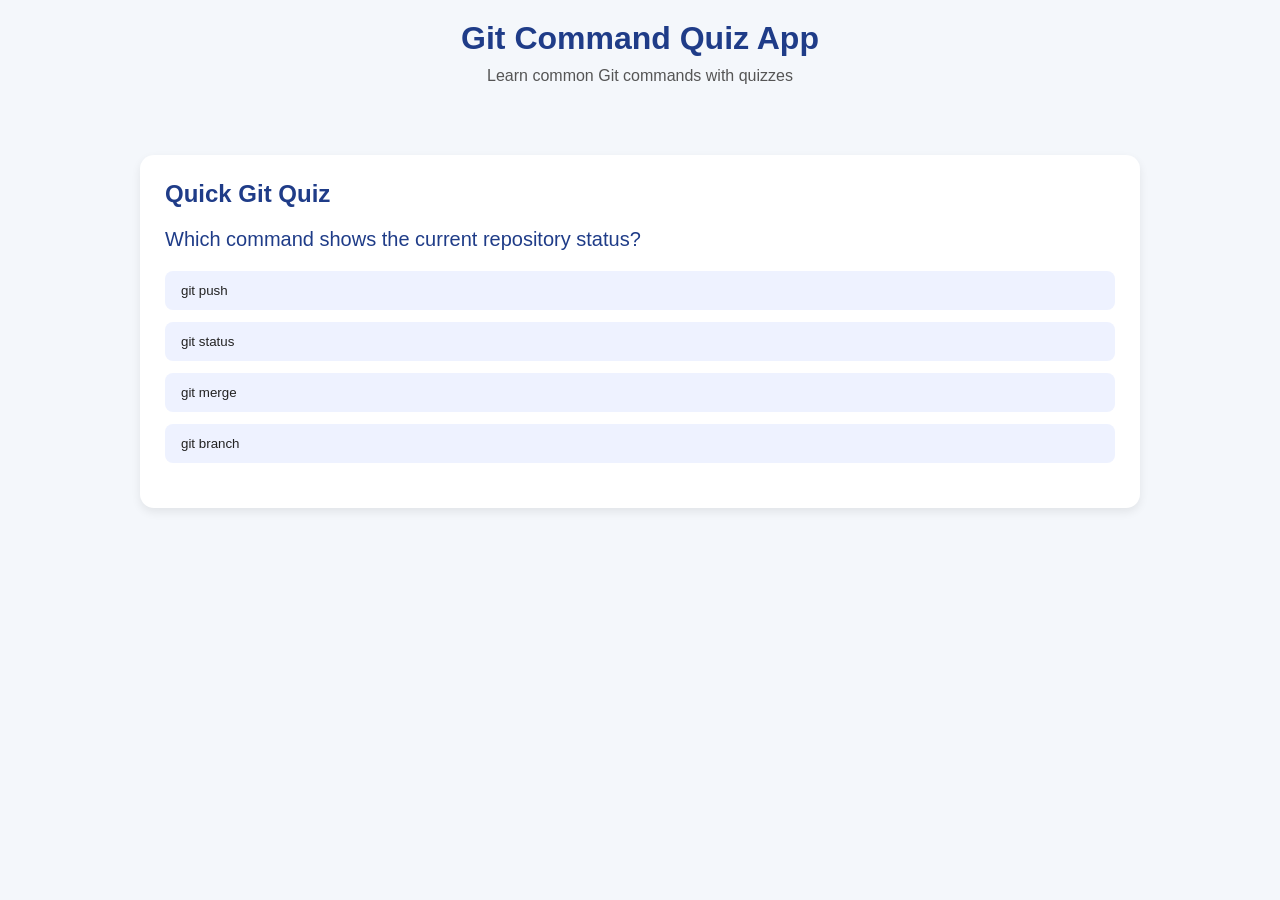
==== index.html @ 7fd75b9e "Page" ====
<!DOCTYPE html>
<html lang="en">
<head>
  <meta charset="UTF-8" />
  <meta name="viewport" content="width=device-width, initial-scale=1.0" />
  <title>Git Command Learning App</title>
  <style>
    * {
      margin: 0;
      padding: 0;
      box-sizing: border-box;
      font-family: Arial, sans-serif;
    }

    body {
      background: #f4f7fb;
      color: #222;
      min-height: 100vh;
      padding: 20px;
    }

    .container {
      max-width: 1000px;
      margin: auto;
    }

    h1 {
      text-align: center;
      margin-bottom: 10px;
      color: #1f3c88;
    }

    .subtitle {
      text-align: center;
      margin-bottom: 30px;
      color: #555;
    }

    .search-box {
      margin-bottom: 25px;
      display: flex;
      justify-content: center;
    }

    .search-box input {
      width: 100%;
      max-width: 500px;
      padding: 12px;
      border: 2px solid #1f3c88;
      border-radius: 10px;
      font-size: 16px;
      outline: none;
    }

    .command-grid {
      display: grid;
      grid-template-columns: repeat(auto-fit, minmax(280px, 1fr));
      gap: 20px;
    }

    .card {
      background: white;
      border-radius: 14px;
      padding: 20px;
      box-shadow: 0 4px 10px rgba(0,0,0,0.08);
      transition: transform 0.2s;
      position: relative;
    }

    .card:hover {
      transform: translateY(-5px);
    }

    .command {
      background: #1f3c88;
      color: white;
      padding: 10px;
      border-radius: 8px;
      margin-bottom: 12px;
      font-weight: bold;
      overflow-x: auto;
    }

    .description {
      margin-bottom: 15px;
      line-height: 1.5;
      color: #444;
    }

    .example {
      background: #eef2ff;
      padding: 10px;
      border-left: 4px solid #1f3c88;
      border-radius: 6px;
      font-family: monospace;
      margin-bottom: 15px;
      overflow-x: auto;
    }

    button {
      border: none;
      background: #1f3c88;
      color: white;
      padding: 10px 14px;
      border-radius: 8px;
      cursor: pointer;
      transition: background 0.2s;
    }

    button:hover {
      background: #162d63;
    }

    .quiz-section {
      margin-top: 40px;
      background: white;
      padding: 25px;
      border-radius: 14px;
      box-shadow: 0 4px 10px rgba(0,0,0,0.08);
      margin-bottom: 20px;
    }

    .quiz-question {
      font-size: 20px;
      margin-bottom: 20px;
      color: #1f3c88;
    }

    .quiz-options {
      display: grid;
      gap: 12px;
    }

    .option-btn {
      text-align: left;
      background: #eef2ff;
      color: #222;
      border: 2px solid transparent;
    }

    .option-btn:hover {
      background: #dbe4ff;
    }

    .correct {
      background: #c8f7c5 !important;
      border-color: green;
    }

    .wrong {
      background: #ffd6d6 !important;
      border-color: red;
    }

    .score {
      margin-top: 20px;
      font-size: 18px;
      font-weight: bold;
      color: #1f3c88;
    }

    .copy-message {
      position: absolute;
      top: 15px;
      right: 15px;
      background: #1f3c88;
      color: white;
      padding: 5px 10px;
      border-radius: 6px;
      font-size: 12px;
      opacity: 0;
      transition: opacity 0.3s;
    }

    .show {
      opacity: 1;
    }

    @media (max-width: 600px) {
      .quiz-question {
        font-size: 18px;
      }
    }
  </style>
</head>
<body>
  <div class="container">
    <h1>Git Command Quiz App</h1>
    <p class="subtitle">Learn common Git commands with quizzes</p>

    

    <div class="command-grid" id="commandGrid"></div>

    <div class="quiz-section">
      <h2 style="margin-bottom:20px; color:#1f3c88;">Quick Git Quiz</h2>
      <div class="quiz-question" id="question"></div>
      <div class="quiz-options" id="options"></div>
      <div class="score" id="score"></div>
    </div>
  </div>

  <script>
    const commands = [
     
      

    ];

    const commandGrid = document.getElementById('commandGrid');
    const searchInput = document.getElementById('searchInput');

    function renderCommands(list) {
      commandGrid.innerHTML = '';

      list.forEach(item => {
        const card = document.createElement('div');
        card.classList.add('card');

        card.innerHTML = `
          <div class="copy-message">Copied!</div>
          <div class="command">${item.command}</div>
          <div class="description">${item.description}</div>
          <div class="example">${item.example}</div>
          <button onclick="copyCommand('${item.command}', this)">Copy Command</button>
        `;

        commandGrid.appendChild(card);
      });
    }

    function copyCommand(command, button) {
      navigator.clipboard.writeText(command);

      const message = button.parentElement.querySelector('.copy-message');
      message.classList.add('show');

      setTimeout(() => {
        message.classList.remove('show');
      }, 1500);
    }


    renderCommands(commands);

    const quizData = [
      {
        question: 'Which command shows the current repository status?',
        options: ['git push', 'git status', 'git merge', 'git branch'],
        answer: 'git status'
      },
      {
        question: 'Which command creates a commit?',
        options: ['git pull', 'git add .', 'git commit -m "message"', 'git log'],
        answer: 'git commit -m "message"'
      },
      {
        question: 'Which command uploads commits to GitHub?',
        options: ['git push', 'git status', 'git init', 'git branch'],
        answer: 'git push'
      },
      {
        question: 'Which command creates and switches to a branch?',
        options: ['git switch -c navbar', 'git pull', 'git add .', 'git log'],
        answer: 'git switch -c navbar'
      },
    
  {
    question: 'Which command creates a new Git repository?',
    options: ['git start', 'git init', 'git create', 'git new'],
    answer: 'git init'
  },
  {
    question: 'Which command shows the current repository status?',
    options: ['git push', 'git status', 'git merge', 'git branch'],
    answer: 'git status'
  },
  {
    question: 'Which command adds all files to the staging area?',
    options: ['git add .', 'git stage', 'git commit', 'git push'],
    answer: 'git add .'
  },
  {
    question: 'Which command creates a commit?',
    options: ['git pull', 'git add', 'git commit -m "message"', 'git branch'],
    answer: 'git commit -m "message"'
  },
  {
    question: 'Which command shows commit history?',
    options: ['git log', 'git push', 'git status', 'git init'],
    answer: 'git log'
  },
  {
    question: 'Which command shows compact commit history?',
    options: ['git shortlog', 'git log --oneline', 'git history', 'git show'],
    answer: 'git log --oneline'
  },
  {
    question: 'Which command creates a new branch?',
    options: ['git branch feature-login', 'git switch main', 'git merge', 'git init'],
    answer: 'git branch feature-login'
  },
  {
    question: 'Which command switches to another branch?',
    options: ['git branch', 'git switch main', 'git push', 'git fetch'],
    answer: 'git switch main'
  },
  {
    question: 'Which command creates and switches to a branch?',
    options: ['git merge', 'git switch -c navbar', 'git pull', 'git reset'],
    answer: 'git switch -c navbar'
  },
  {
    question: 'Which command merges a branch into current branch?',
    options: ['git merge feature-navbar', 'git add .', 'git clone', 'git log'],
    answer: 'git merge feature-navbar'
  },
  {
    question: 'Which command uploads commits to GitHub?',
    options: ['git pull', 'git push', 'git merge', 'git status'],
    answer: 'git push'
  },
  {
    question: 'Which command downloads latest changes from remote?',
    options: ['git add', 'git pull', 'git branch', 'git mv'],
    answer: 'git pull'
  },
  {
    question: 'Which command downloads remote changes without merging?',
    options: ['git fetch', 'git push', 'git add', 'git restore'],
    answer: 'git fetch'
  },
  {
    question: 'Which command clones a repository?',
    options: ['git clone', 'git copy', 'git fetch', 'git init'],
    answer: 'git clone'
  },
  {
    question: 'Which command shows unstaged changes?',
    options: ['git diff', 'git log', 'git stash', 'git clean'],
    answer: 'git diff'
  },
  {
    question: 'Which command shows staged changes?',
    options: ['git diff --staged', 'git add .', 'git branch', 'git grep'],
    answer: 'git diff --staged'
  },
  {
    question: 'Which command discards file changes?',
    options: ['git restore file.txt', 'git push', 'git fetch', 'git tag'],
    answer: 'git restore file.txt'
  },
  {
    question: 'Which command removes a file from staging area?',
    options: ['git restore --staged app.js', 'git merge', 'git clone', 'git log'],
    answer: 'git restore --staged app.js'
  },
  {
    question: 'Which command deletes a file and stages deletion?',
    options: ['git rm old.txt', 'git clean', 'git branch', 'git show'],
    answer: 'git rm old.txt'
  },
  {
    question: 'Which command renames a file?',
    options: ['git rename', 'git mv old.txt new.txt', 'git branch', 'git fetch'],
    answer: 'git mv old.txt new.txt'
  },
  {
    question: 'Which command shows remote repositories?',
    options: ['git remote -v', 'git pull', 'git tag', 'git log'],
    answer: 'git remote -v'
  },
  {
    question: 'Which command adds a remote repository?',
    options: ['git remote add origin url', 'git clone', 'git reset', 'git show'],
    answer: 'git remote add origin url'
  },
  {
    question: 'Which command pushes and sets upstream branch?',
    options: ['git push -u origin main', 'git add .', 'git fetch', 'git merge'],
    answer: 'git push -u origin main'
  },
  {
    question: 'Which command temporarily saves changes?',
    options: ['git stash', 'git pull', 'git init', 'git show'],
    answer: 'git stash'
  },
  {
    question: 'Which command restores stashed changes?',
    options: ['git stash pop', 'git push', 'git diff', 'git clean'],
    answer: 'git stash pop'
  },
  {
    question: 'Which command shows all stashes?',
    options: ['git stash list', 'git log', 'git tag', 'git branch'],
    answer: 'git stash list'
  },
  {
    question: 'Which command unstages a file?',
    options: ['git reset HEAD file.txt', 'git push', 'git show', 'git archive'],
    answer: 'git reset HEAD file.txt'
  },
  {
    question: 'Which command removes all local changes?',
    options: ['git reset --hard', 'git add .', 'git fetch', 'git stash'],
    answer: 'git reset --hard'
  },
  {
    question: 'Which command reverses a commit using a new commit?',
    options: ['git revert commit-id', 'git rebase', 'git grep', 'git blame'],
    answer: 'git revert commit-id'
  },
  {
    question: 'Which command copies a commit into current branch?',
    options: ['git cherry-pick commit-id', 'git stash', 'git rm', 'git show'],
    answer: 'git cherry-pick commit-id'
  },
  {
    question: 'Which command reapplies commits on another branch?',
    options: ['git rebase main', 'git pull', 'git clean', 'git archive'],
    answer: 'git rebase main'
  },
  {
    question: 'Which command lists tags?',
    options: ['git tag', 'git grep', 'git mv', 'git shortlog'],
    answer: 'git tag'
  },
  {
    question: 'Which command creates a new tag?',
    options: ['git tag v1.0', 'git push', 'git fetch', 'git reset'],
    answer: 'git tag v1.0'
  },
  {
    question: 'Which command shows details of a commit?',
    options: ['git show', 'git branch', 'git clean', 'git add'],
    answer: 'git show'
  },
  {
    question: 'Which command shows who changed each line?',
    options: ['git blame app.js', 'git merge', 'git fetch', 'git clone'],
    answer: 'git blame app.js'
  },
  {
    question: 'Which command sets Git username globally?',
    options: [
      'git config --global user.name "Nayeem"',
      'git init',
      'git tag',
      'git stash'
    ],
    answer: 'git config --global user.name "Nayeem"'
  },
  {
    question: 'Which command sets Git email globally?',
    options: [
      'git config --global user.email "mail@example.com"',
      'git reset',
      'git log',
      'git branch'
    ],
    answer: 'git config --global user.email "mail@example.com"'
  },
  {
    question: 'Which command shows Git settings?',
    options: ['git config --list', 'git clean', 'git add .', 'git pull'],
    answer: 'git config --list'
  },
  {
    question: 'Which command deletes a branch?',
    options: ['git branch -d feature-login', 'git show', 'git fetch', 'git tag'],
    answer: 'git branch -d feature-login'
  },
  {
    question: 'Which command removes untracked files?',
    options: ['git clean -f', 'git clone', 'git stash', 'git merge'],
    answer: 'git clean -f'
  },
  {
    question: 'Which command lists tracked files?',
    options: ['git ls-files', 'git diff', 'git mv', 'git reset'],
    answer: 'git ls-files'
  },
  {
    question: 'Which command shows commit summary by author?',
    options: ['git shortlog', 'git show', 'git grep', 'git fetch'],
    answer: 'git shortlog'
  },
  {
    question: 'Which command creates a zip archive?',
    options: ['git archive', 'git stash', 'git pull', 'git blame'],
    answer: 'git archive'
  },
  {
    question: 'Which command starts searching for bad commit?',
    options: ['git bisect start', 'git branch', 'git tag', 'git mv'],
    answer: 'git bisect start'
  },
  {
    question: 'Which command searches text in repository files?',
    options: ['git grep "navbar"', 'git merge', 'git clean', 'git clone'],
    answer: 'git grep "navbar"'
  },
  {
    question: 'Which command shows reference history?',
    options: ['git reflog', 'git archive', 'git stash', 'git add'],
    answer: 'git reflog'
  },
  {
    question: 'Which command edits the last commit?',
    options: ['git commit --amend', 'git pull', 'git fetch', 'git rm'],
    answer: 'git commit --amend'
  },
  {
    question: 'Which command pulls changes from origin main?',
    options: ['git pull origin main', 'git push', 'git show', 'git init'],
    answer: 'git pull origin main'
  },
  {
    question: 'Which command stages a specific file?',
    options: ['git add app.js', 'git merge', 'git clean', 'git clone'],
    answer: 'git add app.js'
  },
  {
    question: 'Which command switches to main branch?',
    options: ['git switch main', 'git stash', 'git tag', 'git grep'],
    answer: 'git switch main'
  },
  {
    question: 'Which command checks repository state?',
    options: ['git status', 'git mv', 'git archive', 'git reflog'],
    answer: 'git status'
  }
];

    let currentQuestion = 0;
    let score = 0;

    const questionEl = document.getElementById('question');
    const optionsEl = document.getElementById('options');
    const scoreEl = document.getElementById('score');

    function loadQuestion() {
      const currentQuiz = quizData[currentQuestion];

      questionEl.textContent = currentQuiz.question;
      optionsEl.innerHTML = '';

      currentQuiz.options.forEach(option => {
        const button = document.createElement('button');
        button.classList.add('option-btn');
        button.textContent = option;

        button.addEventListener('click', () => {
          checkAnswer(button, option, currentQuiz.answer);
        });

        optionsEl.appendChild(button);
      });
    }

    function checkAnswer(button, selected, correct) {
      const allButtons = document.querySelectorAll('.option-btn');

      allButtons.forEach(btn => btn.disabled = true);

      if (selected === correct) {
        button.classList.add('correct');
        score++;
      } else {
        button.classList.add('wrong');

        allButtons.forEach(btn => {
          if (btn.textContent === correct) {
            btn.classList.add('correct');
          }
        });
      }

      scoreEl.textContent = `Score: ${score} / ${quizData.length}`;

      setTimeout(() => {
        currentQuestion++;

        if (currentQuestion < quizData.length) {
          loadQuestion();
        } else {
          questionEl.textContent = 'Quiz Completed!';
          optionsEl.innerHTML = '<h3>You finished the Git quiz.</h3>';
        }
      }, 1200);
    }

    loadQuestion();
  </script>
</body>
</html>
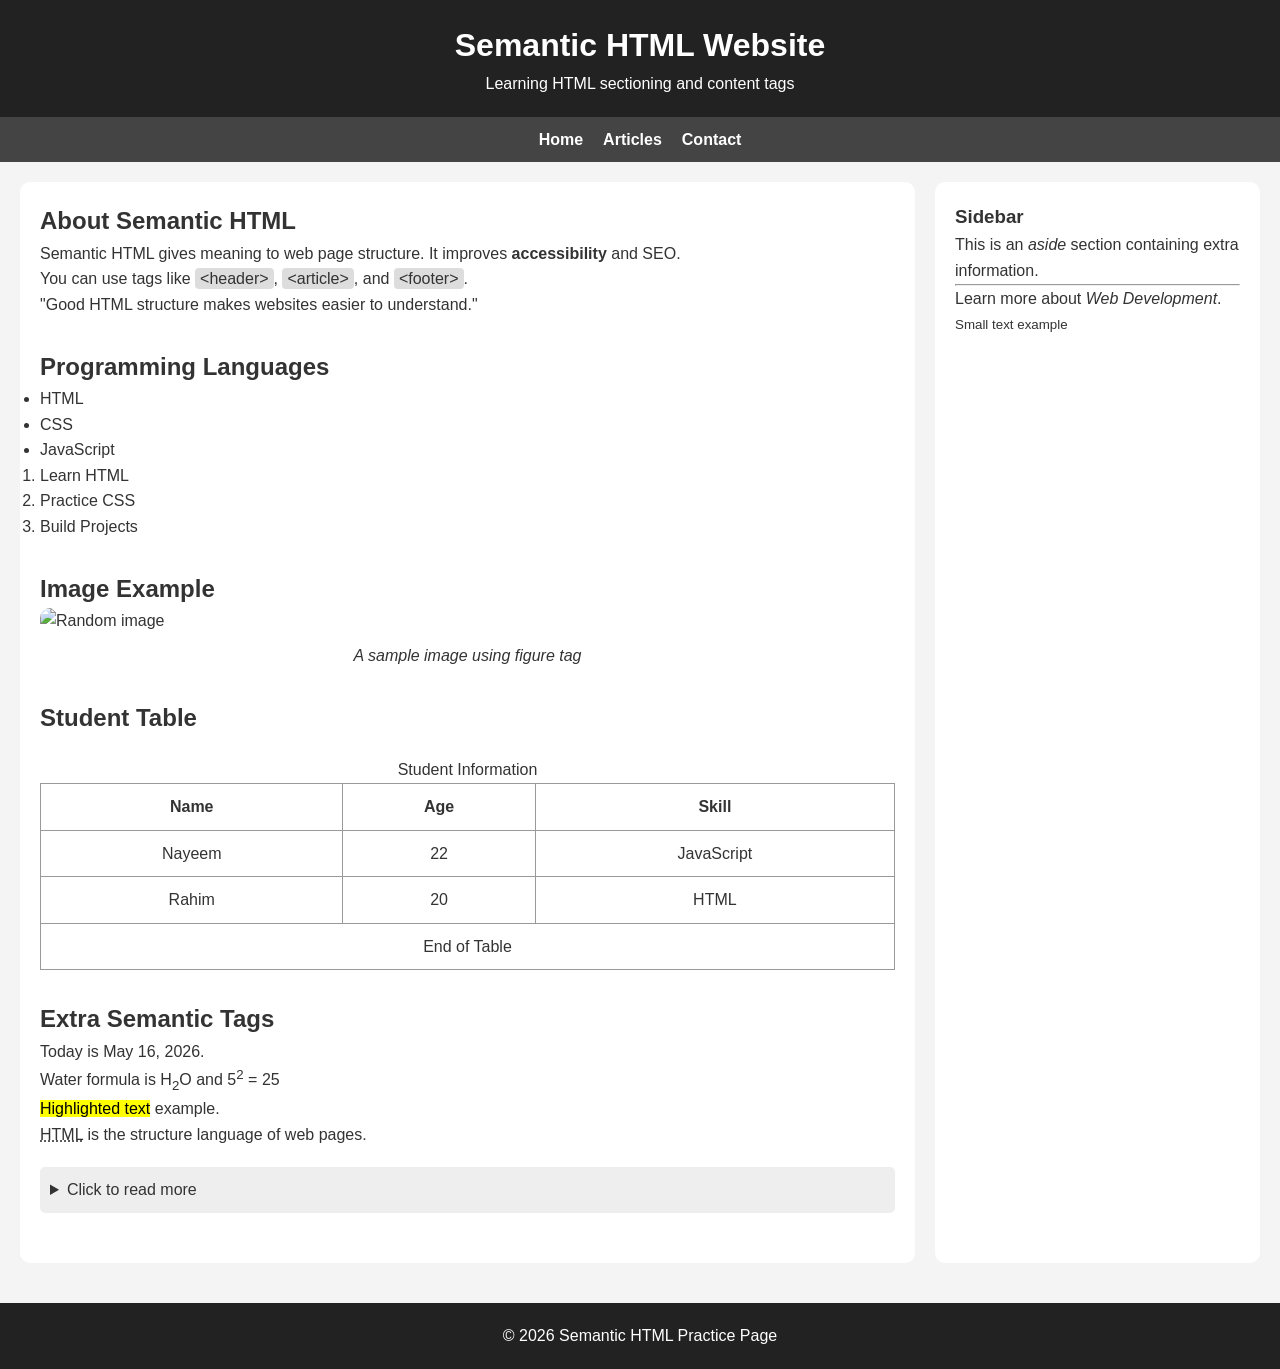
==== commit 971d3979: "updated with html semantic page" ====
--- a/index.html
+++ b/index.html
@@ -2,595 +2,280 @@
 <html lang="en">
 <head>
   <meta charset="UTF-8" />
-  <meta name="viewport" content="width=device-width, initial-scale=1.0" />
-  <title>Git Command Learning App</title>
+  <meta name="viewport" content="width=device-width, initial-scale=1.0"/>
+  <title>Semantic HTML Practice</title>
+
   <style>
-    * {
-      margin: 0;
-      padding: 0;
-      box-sizing: border-box;
-      font-family: Arial, sans-serif;
-    }
-
-    body {
-      background: #f4f7fb;
-      color: #222;
-      min-height: 100vh;
-      padding: 20px;
-    }
-
-    .container {
-      max-width: 1000px;
-      margin: auto;
-    }
-
-    h1 {
-      text-align: center;
-      margin-bottom: 10px;
-      color: #1f3c88;
-    }
-
-    .subtitle {
-      text-align: center;
-      margin-bottom: 30px;
-      color: #555;
-    }
-
-    .search-box {
-      margin-bottom: 25px;
-      display: flex;
-      justify-content: center;
-    }
-
-    .search-box input {
-      width: 100%;
-      max-width: 500px;
-      padding: 12px;
-      border: 2px solid #1f3c88;
-      border-radius: 10px;
-      font-size: 16px;
-      outline: none;
-    }
-
-    .command-grid {
-      display: grid;
-      grid-template-columns: repeat(auto-fit, minmax(280px, 1fr));
-      gap: 20px;
-    }
-
-    .card {
-      background: white;
-      border-radius: 14px;
-      padding: 20px;
-      box-shadow: 0 4px 10px rgba(0,0,0,0.08);
-      transition: transform 0.2s;
-      position: relative;
-    }
-
-    .card:hover {
-      transform: translateY(-5px);
-    }
-
-    .command {
-      background: #1f3c88;
-      color: white;
-      padding: 10px;
-      border-radius: 8px;
-      margin-bottom: 12px;
-      font-weight: bold;
-      overflow-x: auto;
-    }
-
-    .description {
-      margin-bottom: 15px;
-      line-height: 1.5;
-      color: #444;
-    }
-
-    .example {
-      background: #eef2ff;
-      padding: 10px;
-      border-left: 4px solid #1f3c88;
-      border-radius: 6px;
-      font-family: monospace;
-      margin-bottom: 15px;
-      overflow-x: auto;
-    }
-
-    button {
-      border: none;
-      background: #1f3c88;
-      color: white;
-      padding: 10px 14px;
-      border-radius: 8px;
-      cursor: pointer;
-      transition: background 0.2s;
-    }
-
-    button:hover {
-      background: #162d63;
-    }
-
-    .quiz-section {
-      margin-top: 40px;
-      background: white;
-      padding: 25px;
-      border-radius: 14px;
-      box-shadow: 0 4px 10px rgba(0,0,0,0.08);
-      margin-bottom: 20px;
-    }
-
-    .quiz-question {
-      font-size: 20px;
-      margin-bottom: 20px;
-      color: #1f3c88;
-    }
-
-    .quiz-options {
-      display: grid;
-      gap: 12px;
-    }
-
-    .option-btn {
-      text-align: left;
-      background: #eef2ff;
-      color: #222;
-      border: 2px solid transparent;
-    }
-
-    .option-btn:hover {
-      background: #dbe4ff;
-    }
-
-    .correct {
-      background: #c8f7c5 !important;
-      border-color: green;
-    }
-
-    .wrong {
-      background: #ffd6d6 !important;
-      border-color: red;
-    }
-
-    .score {
-      margin-top: 20px;
-      font-size: 18px;
-      font-weight: bold;
-      color: #1f3c88;
-    }
-
-    .copy-message {
-      position: absolute;
-      top: 15px;
-      right: 15px;
-      background: #1f3c88;
-      color: white;
-      padding: 5px 10px;
-      border-radius: 6px;
-      font-size: 12px;
-      opacity: 0;
-      transition: opacity 0.3s;
-    }
-
-    .show {
-      opacity: 1;
-    }
-
-    @media (max-width: 600px) {
-      .quiz-question {
-        font-size: 18px;
-      }
+    *{
+      margin:0;
+      padding:0;
+      box-sizing:border-box;
+      font-family:Arial, sans-serif;
+    }
+
+    body{
+      background:#f4f4f4;
+      color:#333;
+      line-height:1.6;
+    }
+
+    header{
+      background:#222;
+      color:white;
+      padding:20px;
+      text-align:center;
+    }
+
+    nav{
+      background:#444;
+      padding:10px;
+    }
+
+    nav ul{
+      display:flex;
+      list-style:none;
+      gap:20px;
+      justify-content:center;
+    }
+
+    nav a{
+      color:white;
+      text-decoration:none;
+      font-weight:bold;
+    }
+
+    main{
+      display:flex;
+      gap:20px;
+      padding:20px;
+    }
+
+    article{
+      flex:3;
+      background:white;
+      padding:20px;
+      border-radius:10px;
+    }
+
+    aside{
+      flex:1;
+      background:#fff;
+      padding:20px;
+      border-radius:10px;
+    }
+
+    section{
+      margin-bottom:30px;
+    }
+
+    figure img{
+      width:100%;
+      border-radius:10px;
+    }
+
+    figcaption{
+      text-align:center;
+      margin-top:10px;
+      font-style:italic;
+    }
+
+    table{
+      width:100%;
+      border-collapse:collapse;
+      margin-top:20px;
+    }
+
+    table, th, td{
+      border:1px solid #999;
+    }
+
+    th, td{
+      padding:10px;
+      text-align:center;
+    }
+
+    details{
+      margin-top:20px;
+      background:#eee;
+      padding:10px;
+      border-radius:5px;
+    }
+
+    footer{
+      background:#222;
+      color:white;
+      text-align:center;
+      padding:20px;
+      margin-top:20px;
+    }
+
+    mark{
+      background:yellow;
+    }
+
+    code{
+      background:#ddd;
+      padding:2px 5px;
+      border-radius:4px;
     }
   </style>
 </head>
 <body>
-  <div class="container">
-    <h1>Git Command Quiz App</h1>
-    <p class="subtitle">Learn common Git commands with quizzes</p>
-
-    
-
-    <div class="command-grid" id="commandGrid"></div>
-
-    <div class="quiz-section">
-      <h2 style="margin-bottom:20px; color:#1f3c88;">Quick Git Quiz</h2>
-      <div class="quiz-question" id="question"></div>
-      <div class="quiz-options" id="options"></div>
-      <div class="score" id="score"></div>
-    </div>
-  </div>
-
-  <script>
-    const commands = [
-     
-      
-
-    ];
-
-    const commandGrid = document.getElementById('commandGrid');
-    const searchInput = document.getElementById('searchInput');
-
-    function renderCommands(list) {
-      commandGrid.innerHTML = '';
-
-      list.forEach(item => {
-        const card = document.createElement('div');
-        card.classList.add('card');
-
-        card.innerHTML = `
-          <div class="copy-message">Copied!</div>
-          <div class="command">${item.command}</div>
-          <div class="description">${item.description}</div>
-          <div class="example">${item.example}</div>
-          <button onclick="copyCommand('${item.command}', this)">Copy Command</button>
-        `;
-
-        commandGrid.appendChild(card);
-      });
-    }
-
-    function copyCommand(command, button) {
-      navigator.clipboard.writeText(command);
-
-      const message = button.parentElement.querySelector('.copy-message');
-      message.classList.add('show');
-
-      setTimeout(() => {
-        message.classList.remove('show');
-      }, 1500);
-    }
-
-
-    renderCommands(commands);
-
-    const quizData = [
-      {
-        question: 'Which command shows the current repository status?',
-        options: ['git push', 'git status', 'git merge', 'git branch'],
-        answer: 'git status'
-      },
-      {
-        question: 'Which command creates a commit?',
-        options: ['git pull', 'git add .', 'git commit -m "message"', 'git log'],
-        answer: 'git commit -m "message"'
-      },
-      {
-        question: 'Which command uploads commits to GitHub?',
-        options: ['git push', 'git status', 'git init', 'git branch'],
-        answer: 'git push'
-      },
-      {
-        question: 'Which command creates and switches to a branch?',
-        options: ['git switch -c navbar', 'git pull', 'git add .', 'git log'],
-        answer: 'git switch -c navbar'
-      },
-    
-  {
-    question: 'Which command creates a new Git repository?',
-    options: ['git start', 'git init', 'git create', 'git new'],
-    answer: 'git init'
-  },
-  {
-    question: 'Which command shows the current repository status?',
-    options: ['git push', 'git status', 'git merge', 'git branch'],
-    answer: 'git status'
-  },
-  {
-    question: 'Which command adds all files to the staging area?',
-    options: ['git add .', 'git stage', 'git commit', 'git push'],
-    answer: 'git add .'
-  },
-  {
-    question: 'Which command creates a commit?',
-    options: ['git pull', 'git add', 'git commit -m "message"', 'git branch'],
-    answer: 'git commit -m "message"'
-  },
-  {
-    question: 'Which command shows commit history?',
-    options: ['git log', 'git push', 'git status', 'git init'],
-    answer: 'git log'
-  },
-  {
-    question: 'Which command shows compact commit history?',
-    options: ['git shortlog', 'git log --oneline', 'git history', 'git show'],
-    answer: 'git log --oneline'
-  },
-  {
-    question: 'Which command creates a new branch?',
-    options: ['git branch feature-login', 'git switch main', 'git merge', 'git init'],
-    answer: 'git branch feature-login'
-  },
-  {
-    question: 'Which command switches to another branch?',
-    options: ['git branch', 'git switch main', 'git push', 'git fetch'],
-    answer: 'git switch main'
-  },
-  {
-    question: 'Which command creates and switches to a branch?',
-    options: ['git merge', 'git switch -c navbar', 'git pull', 'git reset'],
-    answer: 'git switch -c navbar'
-  },
-  {
-    question: 'Which command merges a branch into current branch?',
-    options: ['git merge feature-navbar', 'git add .', 'git clone', 'git log'],
-    answer: 'git merge feature-navbar'
-  },
-  {
-    question: 'Which command uploads commits to GitHub?',
-    options: ['git pull', 'git push', 'git merge', 'git status'],
-    answer: 'git push'
-  },
-  {
-    question: 'Which command downloads latest changes from remote?',
-    options: ['git add', 'git pull', 'git branch', 'git mv'],
-    answer: 'git pull'
-  },
-  {
-    question: 'Which command downloads remote changes without merging?',
-    options: ['git fetch', 'git push', 'git add', 'git restore'],
-    answer: 'git fetch'
-  },
-  {
-    question: 'Which command clones a repository?',
-    options: ['git clone', 'git copy', 'git fetch', 'git init'],
-    answer: 'git clone'
-  },
-  {
-    question: 'Which command shows unstaged changes?',
-    options: ['git diff', 'git log', 'git stash', 'git clean'],
-    answer: 'git diff'
-  },
-  {
-    question: 'Which command shows staged changes?',
-    options: ['git diff --staged', 'git add .', 'git branch', 'git grep'],
-    answer: 'git diff --staged'
-  },
-  {
-    question: 'Which command discards file changes?',
-    options: ['git restore file.txt', 'git push', 'git fetch', 'git tag'],
-    answer: 'git restore file.txt'
-  },
-  {
-    question: 'Which command removes a file from staging area?',
-    options: ['git restore --staged app.js', 'git merge', 'git clone', 'git log'],
-    answer: 'git restore --staged app.js'
-  },
-  {
-    question: 'Which command deletes a file and stages deletion?',
-    options: ['git rm old.txt', 'git clean', 'git branch', 'git show'],
-    answer: 'git rm old.txt'
-  },
-  {
-    question: 'Which command renames a file?',
-    options: ['git rename', 'git mv old.txt new.txt', 'git branch', 'git fetch'],
-    answer: 'git mv old.txt new.txt'
-  },
-  {
-    question: 'Which command shows remote repositories?',
-    options: ['git remote -v', 'git pull', 'git tag', 'git log'],
-    answer: 'git remote -v'
-  },
-  {
-    question: 'Which command adds a remote repository?',
-    options: ['git remote add origin url', 'git clone', 'git reset', 'git show'],
-    answer: 'git remote add origin url'
-  },
-  {
-    question: 'Which command pushes and sets upstream branch?',
-    options: ['git push -u origin main', 'git add .', 'git fetch', 'git merge'],
-    answer: 'git push -u origin main'
-  },
-  {
-    question: 'Which command temporarily saves changes?',
-    options: ['git stash', 'git pull', 'git init', 'git show'],
-    answer: 'git stash'
-  },
-  {
-    question: 'Which command restores stashed changes?',
-    options: ['git stash pop', 'git push', 'git diff', 'git clean'],
-    answer: 'git stash pop'
-  },
-  {
-    question: 'Which command shows all stashes?',
-    options: ['git stash list', 'git log', 'git tag', 'git branch'],
-    answer: 'git stash list'
-  },
-  {
-    question: 'Which command unstages a file?',
-    options: ['git reset HEAD file.txt', 'git push', 'git show', 'git archive'],
-    answer: 'git reset HEAD file.txt'
-  },
-  {
-    question: 'Which command removes all local changes?',
-    options: ['git reset --hard', 'git add .', 'git fetch', 'git stash'],
-    answer: 'git reset --hard'
-  },
-  {
-    question: 'Which command reverses a commit using a new commit?',
-    options: ['git revert commit-id', 'git rebase', 'git grep', 'git blame'],
-    answer: 'git revert commit-id'
-  },
-  {
-    question: 'Which command copies a commit into current branch?',
-    options: ['git cherry-pick commit-id', 'git stash', 'git rm', 'git show'],
-    answer: 'git cherry-pick commit-id'
-  },
-  {
-    question: 'Which command reapplies commits on another branch?',
-    options: ['git rebase main', 'git pull', 'git clean', 'git archive'],
-    answer: 'git rebase main'
-  },
-  {
-    question: 'Which command lists tags?',
-    options: ['git tag', 'git grep', 'git mv', 'git shortlog'],
-    answer: 'git tag'
-  },
-  {
-    question: 'Which command creates a new tag?',
-    options: ['git tag v1.0', 'git push', 'git fetch', 'git reset'],
-    answer: 'git tag v1.0'
-  },
-  {
-    question: 'Which command shows details of a commit?',
-    options: ['git show', 'git branch', 'git clean', 'git add'],
-    answer: 'git show'
-  },
-  {
-    question: 'Which command shows who changed each line?',
-    options: ['git blame app.js', 'git merge', 'git fetch', 'git clone'],
-    answer: 'git blame app.js'
-  },
-  {
-    question: 'Which command sets Git username globally?',
-    options: [
-      'git config --global user.name "Nayeem"',
-      'git init',
-      'git tag',
-      'git stash'
-    ],
-    answer: 'git config --global user.name "Nayeem"'
-  },
-  {
-    question: 'Which command sets Git email globally?',
-    options: [
-      'git config --global user.email "mail@example.com"',
-      'git reset',
-      'git log',
-      'git branch'
-    ],
-    answer: 'git config --global user.email "mail@example.com"'
-  },
-  {
-    question: 'Which command shows Git settings?',
-    options: ['git config --list', 'git clean', 'git add .', 'git pull'],
-    answer: 'git config --list'
-  },
-  {
-    question: 'Which command deletes a branch?',
-    options: ['git branch -d feature-login', 'git show', 'git fetch', 'git tag'],
-    answer: 'git branch -d feature-login'
-  },
-  {
-    question: 'Which command removes untracked files?',
-    options: ['git clean -f', 'git clone', 'git stash', 'git merge'],
-    answer: 'git clean -f'
-  },
-  {
-    question: 'Which command lists tracked files?',
-    options: ['git ls-files', 'git diff', 'git mv', 'git reset'],
-    answer: 'git ls-files'
-  },
-  {
-    question: 'Which command shows commit summary by author?',
-    options: ['git shortlog', 'git show', 'git grep', 'git fetch'],
-    answer: 'git shortlog'
-  },
-  {
-    question: 'Which command creates a zip archive?',
-    options: ['git archive', 'git stash', 'git pull', 'git blame'],
-    answer: 'git archive'
-  },
-  {
-    question: 'Which command starts searching for bad commit?',
-    options: ['git bisect start', 'git branch', 'git tag', 'git mv'],
-    answer: 'git bisect start'
-  },
-  {
-    question: 'Which command searches text in repository files?',
-    options: ['git grep "navbar"', 'git merge', 'git clean', 'git clone'],
-    answer: 'git grep "navbar"'
-  },
-  {
-    question: 'Which command shows reference history?',
-    options: ['git reflog', 'git archive', 'git stash', 'git add'],
-    answer: 'git reflog'
-  },
-  {
-    question: 'Which command edits the last commit?',
-    options: ['git commit --amend', 'git pull', 'git fetch', 'git rm'],
-    answer: 'git commit --amend'
-  },
-  {
-    question: 'Which command pulls changes from origin main?',
-    options: ['git pull origin main', 'git push', 'git show', 'git init'],
-    answer: 'git pull origin main'
-  },
-  {
-    question: 'Which command stages a specific file?',
-    options: ['git add app.js', 'git merge', 'git clean', 'git clone'],
-    answer: 'git add app.js'
-  },
-  {
-    question: 'Which command switches to main branch?',
-    options: ['git switch main', 'git stash', 'git tag', 'git grep'],
-    answer: 'git switch main'
-  },
-  {
-    question: 'Which command checks repository state?',
-    options: ['git status', 'git mv', 'git archive', 'git reflog'],
-    answer: 'git status'
-  }
-];
-
-    let currentQuestion = 0;
-    let score = 0;
-
-    const questionEl = document.getElementById('question');
-    const optionsEl = document.getElementById('options');
-    const scoreEl = document.getElementById('score');
-
-    function loadQuestion() {
-      const currentQuiz = quizData[currentQuestion];
-
-      questionEl.textContent = currentQuiz.question;
-      optionsEl.innerHTML = '';
-
-      currentQuiz.options.forEach(option => {
-        const button = document.createElement('button');
-        button.classList.add('option-btn');
-        button.textContent = option;
-
-        button.addEventListener('click', () => {
-          checkAnswer(button, option, currentQuiz.answer);
-        });
-
-        optionsEl.appendChild(button);
-      });
-    }
-
-    function checkAnswer(button, selected, correct) {
-      const allButtons = document.querySelectorAll('.option-btn');
-
-      allButtons.forEach(btn => btn.disabled = true);
-
-      if (selected === correct) {
-        button.classList.add('correct');
-        score++;
-      } else {
-        button.classList.add('wrong');
-
-        allButtons.forEach(btn => {
-          if (btn.textContent === correct) {
-            btn.classList.add('correct');
-          }
-        });
-      }
-
-      scoreEl.textContent = `Score: ${score} / ${quizData.length}`;
-
-      setTimeout(() => {
-        currentQuestion++;
-
-        if (currentQuestion < quizData.length) {
-          loadQuestion();
-        } else {
-          questionEl.textContent = 'Quiz Completed!';
-          optionsEl.innerHTML = '<h3>You finished the Git quiz.</h3>';
-        }
-      }, 1200);
-    }
-
-    loadQuestion();
-  </script>
+
+  <header>
+    <h1>Semantic HTML Website</h1>
+    <p>Learning HTML sectioning and content tags</p>
+  </header>
+
+  <nav>
+    <ul>
+      <li><a href="#">Home</a></li>
+      <li><a href="#">Articles</a></li>
+      <li><a href="#">Contact</a></li>
+    </ul>
+  </nav>
+
+  <main>
+
+    <article>
+
+      <section>
+        <h2>About Semantic HTML</h2>
+
+        <p>
+          Semantic HTML gives meaning to web page structure.
+          It improves <strong>accessibility</strong> and SEO.
+        </p>
+
+        <p>
+          You can use tags like
+          <code>&lt;header&gt;</code>,
+          <code>&lt;article&gt;</code>,
+          and <code>&lt;footer&gt;</code>.
+        </p>
+
+        <blockquote>
+          "Good HTML structure makes websites easier to understand."
+        </blockquote>
+      </section>
+
+      <section>
+        <h2>Programming Languages</h2>
+
+        <ul>
+          <li>HTML</li>
+          <li>CSS</li>
+          <li>JavaScript</li>
+        </ul>
+
+        <ol>
+          <li>Learn HTML</li>
+          <li>Practice CSS</li>
+          <li>Build Projects</li>
+        </ol>
+      </section>
+
+      <section>
+        <h2>Image Example</h2>
+
+        <figure>
+          <img src="https://picsum.photos/700/300" alt="Random image">
+          <figcaption>A sample image using figure tag</figcaption>
+        </figure>
+      </section>
+
+      <section>
+        <h2>Student Table</h2>
+
+        <table>
+          <caption>Student Information</caption>
+
+          <thead>
+            <tr>
+              <th>Name</th>
+              <th>Age</th>
+              <th>Skill</th>
+            </tr>
+          </thead>
+
+          <tbody>
+            <tr>
+              <td>Nayeem</td>
+              <td>22</td>
+              <td>JavaScript</td>
+            </tr>
+
+            <tr>
+              <td>Rahim</td>
+              <td>20</td>
+              <td>HTML</td>
+            </tr>
+          </tbody>
+
+          <tfoot>
+            <tr>
+              <td colspan="3">End of Table</td>
+            </tr>
+          </tfoot>
+
+        </table>
+      </section>
+
+      <section>
+        <h2>Extra Semantic Tags</h2>
+
+        <p>
+          Today is <time datetime="2026-05-16">May 16, 2026</time>.
+        </p>
+
+        <p>
+          Water formula is H<sub>2</sub>O
+          and 5<sup>2</sup> = 25
+        </p>
+
+        <p>
+          <mark>Highlighted text</mark> example.
+        </p>
+
+        <p>
+          <abbr title="HyperText Markup Language">HTML</abbr>
+          is the structure language of web pages.
+        </p>
+
+        <details>
+          <summary>Click to read more</summary>
+
+          <p>
+            Semantic tags help developers write cleaner and more meaningful code.
+          </p>
+        </details>
+
+      </section>
+
+    </article>
+
+    <aside>
+      <h3>Sidebar</h3>
+
+      <p>
+        This is an <em>aside</em> section containing extra information.
+      </p>
+
+      <hr>
+
+      <p>
+        Learn more about
+        <cite>Web Development</cite>.
+      </p>
+
+      <small>Small text example</small>
+    </aside>
+
+  </main>
+
+  <footer>
+    <p>&copy; 2026 Semantic HTML Practice Page</p>
+  </footer>
+
 </body>
-</html>
+</html>
